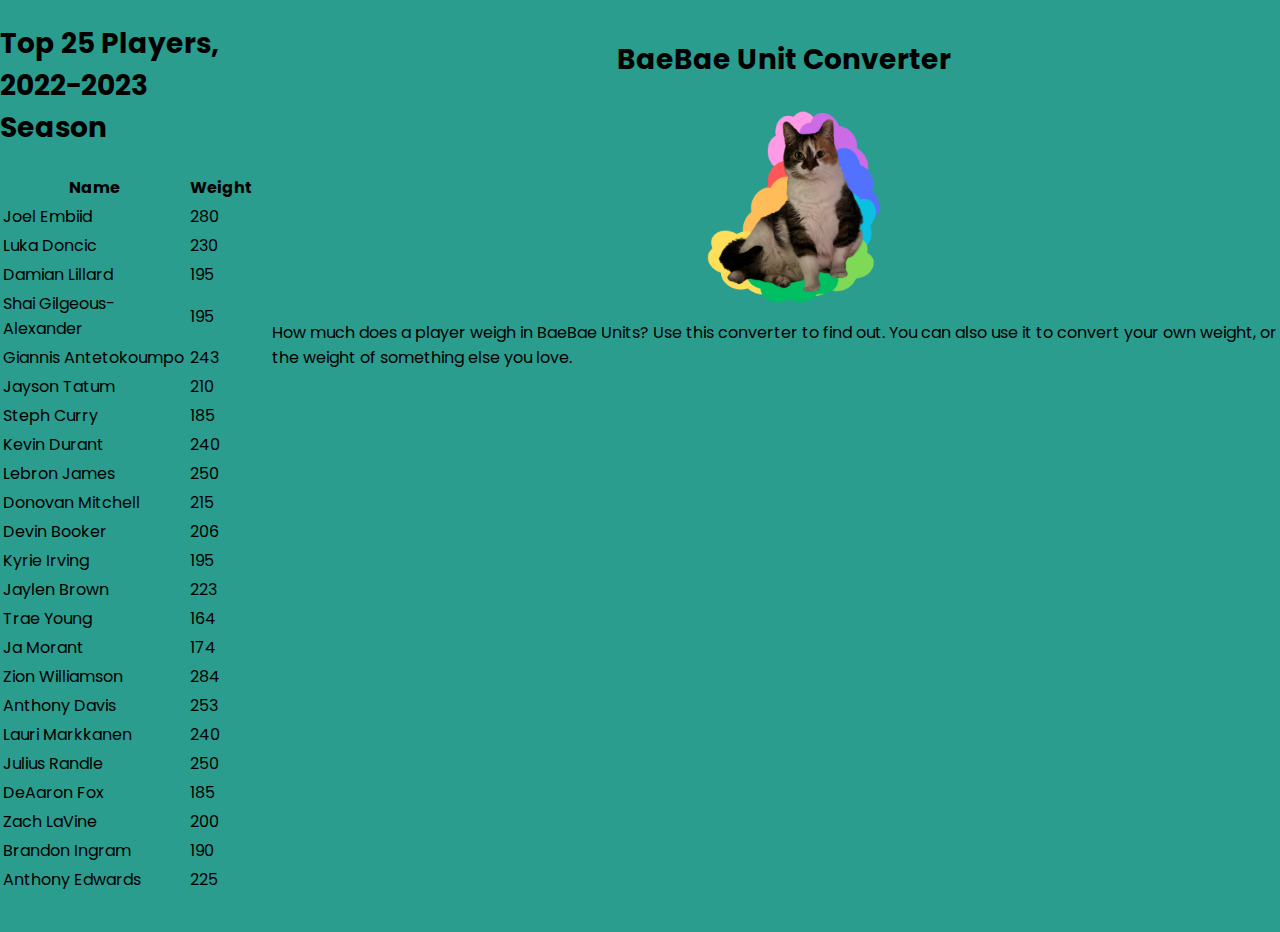
==== bbu.html @ e0d24388 "update table with js" ====
<!DOCTYPE html>
<html lang="en">
<head>
    <meta charset="UTF-8">
    <meta name="viewport" content="width=device-width, initial-scale=1.0">
    <title>BaeBae Unit Converter</title>
    <link rel="stylesheet" type="text/css" href="css/styles.css">
</head>
<body>
    <aside>
    <h2>Top 25 Players, 2022-2023 Season</h2>
    <table id="data-table">
        <thead>
            <tr>
                <th>Name</th>
                <th>Weight</th>
            </tr>
        </thead>
        <tbody>
            <!-- Array data will be inserted here -->
        </tbody>
    </table>
    </aside>
    <main>
        <h2>BaeBae Unit Converter</h2>
        <img src="images/baeBae.png" alt="A chonky calico cat sits in repose with a wavy rainbow background">
        <p>How much does a player weigh in BaeBae Units? Use this converter to find out. You can also use it to convert your own weight, or the weight of something else you love.</p>
    </main>
    <script type="module" src="js/app.js"></script>
</body>
</html>
---- css/styles.css ----
@import url('https://fonts.googleapis.com/css2?family=Poppins:wght@500&display=swap');

html, body {
   height: 100%;
   margin: 0;
}

body {
    display: flex;
    flex-flow: column wrap;
    justify-content: space-between;
    margin: auto;
    font-family: 'Poppins', Arial, Helvetica, sans-serif;
    font-weight: 400;
    background-color: #2a9d8f;
    
}

aside {
    width: 20%;
    margin: auto;
    
    min-height: 100%;
    overflow: hidden;
}

main {
    display: flex;
    flex-direction: column;
    justify-content: flex-start;
    align-items: center; /* Change align-items to center */
    padding: 1em;
    width: 80%;
    background-color: #2a9d8f;
    min-height: 100%;
}

.explainer {
    padding: 0 1em;
    color: black;
}


a {
    color: white;
    text-decoration: none;
}

ul {
    list-style: none;
}

h1 {
    font-weight: 700;
    font-size: 48px;
    color: black;
    margin: auto;
    height: auto;
    text-align: center;
}

h2 {
    font-size: 28px;
}

img {
    width: 200px;
    
}



.player {
    background-color: #f4a261;
    padding: 2em;
    width: 65%;
}

.searchBox {
    display: flex;
    justify-content: center;
    align-items: center;
    width: 100%;
}

.searchBox input {
    border-radius: 8px 0 0 8px;
    border: 0;
    outline: none;
    height: 36px;
    padding: 4px 16px;
    background-color: white;
    color: #000;
    box-sizing: border-box;
}

.searchBox button {
    border-radius: 0 8px 8px 0;
    border: 0;
    height: 36px;
    padding: 4px 16px;
    background-color: white;
}
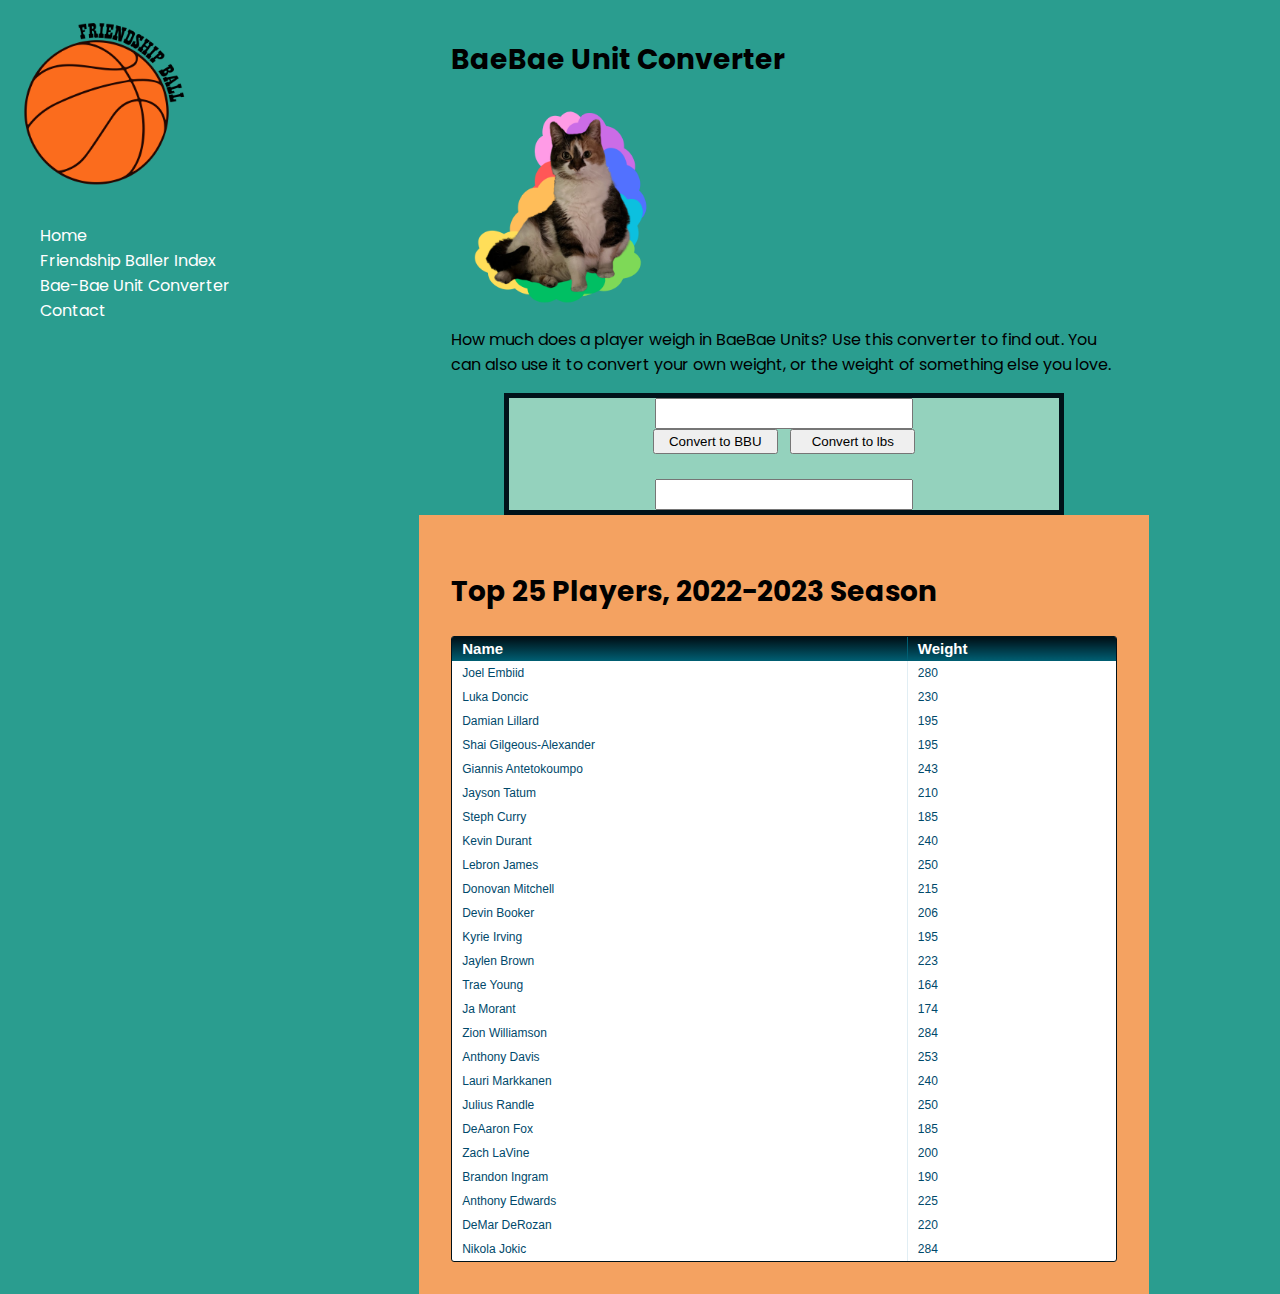
==== commit a5a2a35e: "add converter" ====
--- a/bbu.html
+++ b/bbu.html
@@ -8,8 +8,31 @@
 </head>
 <body>
     <aside>
-    <h2>Top 25 Players, 2022-2023 Season</h2>
-    <table id="data-table">
+        <img src="images/logo.png" alt="Friendship Ball Logo">
+        <ul>
+            <li><a href="#">Home</a></li>
+            <li><a href="#">Friendship Baller Index</a></li>
+            <li><a href="bbu.html">Bae-Bae Unit Converter</a></li>
+            <li><a href="#">Contact</a></li>
+        </ul>
+    </aside>
+    <main>
+        <section class="explainer">
+                <h2>BaeBae Unit Converter</h2>
+                <img src="images/baeBae.png" alt="A chonky calico cat sits in repose with a wavy rainbow background">
+                <p>How much does a player weigh in BaeBae Units? Use this converter to find out. You can also use it to convert your own weight, or the weight of something else you love.</p>
+        </section>
+        <section class="converter">
+            <input type="text" id="input">
+                <button id="bbu">Convert to BBU</button>
+                <button id="pound">Convert to lbs</button>
+            <input type="text" id="output">
+        </section>
+        <section class="player">
+            <h2>Top 25 Players, 2022-2023 Season</h2>
+    
+    <div class="datagrid">       
+        <table id="data-table">
         <thead>
             <tr>
                 <th>Name</th>
@@ -20,12 +43,12 @@
             <!-- Array data will be inserted here -->
         </tbody>
     </table>
-    </aside>
-    <main>
-        <h2>BaeBae Unit Converter</h2>
-        <img src="images/baeBae.png" alt="A chonky calico cat sits in repose with a wavy rainbow background">
-        <p>How much does a player weigh in BaeBae Units? Use this converter to find out. You can also use it to convert your own weight, or the weight of something else you love.</p>
+    </div>
+</section>
+          
     </main>
     <script type="module" src="js/app.js"></script>
+    <script src="js/convert.js"></script>
+
 </body>
 </html>
--- a/css/styles.css
+++ b/css/styles.css
@@ -18,8 +18,7 @@
 
 aside {
     width: 20%;
-    margin: auto;
-    
+    margin: auto; 
     min-height: 100%;
     overflow: hidden;
 }
@@ -28,18 +27,69 @@
     display: flex;
     flex-direction: column;
     justify-content: flex-start;
-    align-items: center; /* Change align-items to center */
+    align-items: center;
     padding: 1em;
     width: 80%;
     background-color: #2a9d8f;
     min-height: 100%;
 }
 
+
 .explainer {
     padding: 0 1em;
     color: black;
-}
-
+    max-width: 65%;
+}
+
+.converter {
+    height: 200px;
+    width: 550px;
+    background-color: #94d2bd;
+    margin: 0 auto;
+    border: 5px solid #001219;
+    display: grid;
+    grid-template-columns: 1fr 1fr 1fr 1fr;
+    grid-template-rows: 1fr 50px 1fr;
+}
+
+#input {
+    height: 25px;
+    width: 250px;
+    grid-column-start: 2;
+    grid-column-end: 4;
+    justify-self: center;
+    align-self: center;
+}
+
+#bbu {
+    height: 25px;
+    width: 125px;
+    grid-column-start: 2;
+    grid-column-end: 3;
+    grid-row-start: 2;
+    grid-row-end: 2;
+    justify-self: center;
+}
+
+#pound {
+    height: 25px;
+    width: 125px;
+    grid-column-start: 3;
+    grid-column-end: 4;
+    grid-row-start: 2;
+    grid-row-end: 2;
+    justify-self: center;
+}
+
+#output {
+    height: 25px;
+    width: 250px;
+    grid-column-start: 2;
+    grid-column-end: 4;
+    grid-row-start: 3;
+    grid-row-end: 3;
+    justify-self: center;
+}
 
 a {
     color: white;
@@ -101,3 +151,58 @@
     padding: 4px 16px;
     background-color: white;
 }
+
+.datagrid table { 
+    border-collapse: collapse; 
+    text-align: left; 
+    width: 100%; 
+} 
+
+.datagrid {
+    font: normal 12px/150% Arial, Helvetica, sans-serif; 
+    background: #fff; 
+    overflow: hidden; 
+    border: 1px solid #001219; 
+    -webkit-border-radius: 3px; 
+    -moz-border-radius: 3px; 
+    border-radius: 3px; 
+}
+
+.datagrid table td, .datagrid table th { 
+    padding: 3px 10px; 
+}
+
+.datagrid table thead th {
+    background:-webkit-gradient( linear, left top, left bottom, color-stop(0.05, #001219), color-stop(1, #005F73) );
+    background:-moz-linear-gradient( center top, #001219 5%, #005F73 100% );
+    filter:progid:DXImageTransform.Microsoft.gradient(startColorstr='#001219', endColorstr='#005F73');
+    background-color:#001219; 
+    color:#FFFFFF; 
+    font-size: 15px; 
+    font-weight: bold; 
+    border-left: 1px solid #005F73; 
+} 
+
+.datagrid table thead th:first-child { 
+    border: none; 
+}
+
+.datagrid table tbody td { 
+    color: #00496B; 
+    border-left: 1px solid #E1EEF4;
+    font-size: 12px;
+    font-weight: normal; 
+}
+
+.datagrid table tbody .alt td { 
+    background: #E1EEF4; 
+    color: #00496B; 
+}
+
+.datagrid table tbody td:first-child {
+    border-left: none; 
+}
+
+.datagrid table tbody tr:last-child td { 
+    border-bottom: none;
+}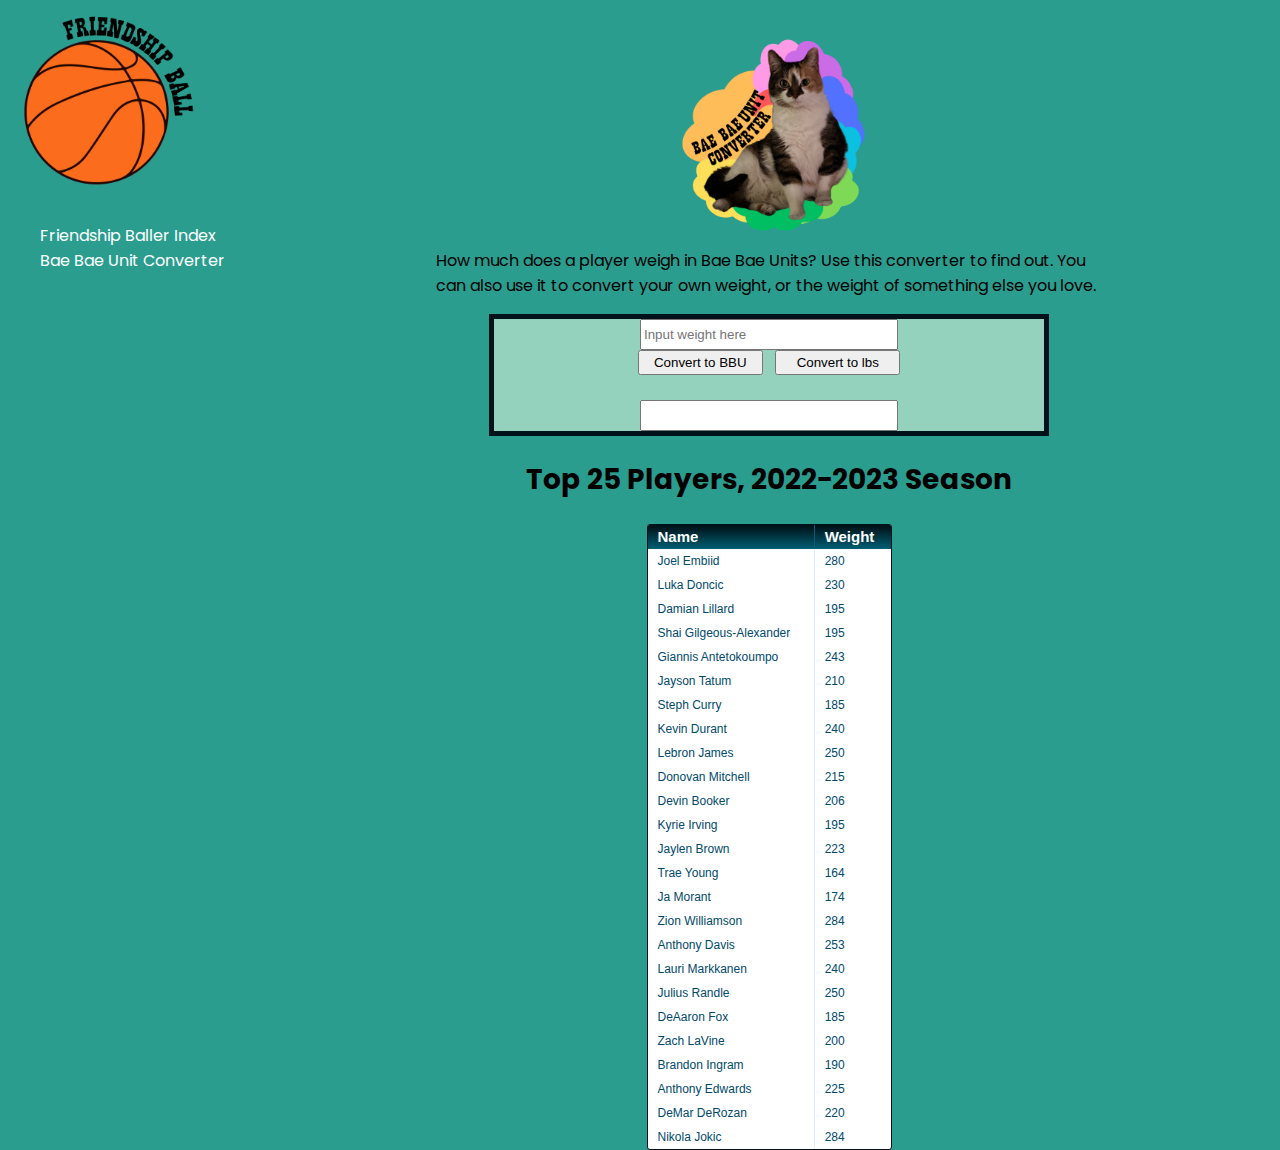
==== commit 5afb4b0e: "css and images" ====
--- a/bbu.html
+++ b/bbu.html
@@ -3,32 +3,36 @@
 <head>
     <meta charset="UTF-8">
     <meta name="viewport" content="width=device-width, initial-scale=1.0">
-    <title>BaeBae Unit Converter</title>
+    <title>Bae Bae Unit Converter</title>
     <link rel="stylesheet" type="text/css" href="css/styles.css">
 </head>
 <body>
+    <header>
+        <h1>Friendship Ball</h1>
+        <ul>
+            <li><a href="index.html">Friendship Baller Index</a></li>
+            <li><a href="bbu.html">Bae Bae Unit Converter</a></li>
+        </ul>
+    </header>
     <aside>
         <img src="images/logo.png" alt="Friendship Ball Logo">
         <ul>
-            <li><a href="#">Home</a></li>
-            <li><a href="#">Friendship Baller Index</a></li>
-            <li><a href="bbu.html">Bae-Bae Unit Converter</a></li>
-            <li><a href="#">Contact</a></li>
+            <li><a href="index.html">Friendship Baller Index</a></li>
+            <li><a href="bbu.html">Bae Bae Unit Converter</a></li>
         </ul>
     </aside>
     <main>
         <section class="explainer">
-                <h2>BaeBae Unit Converter</h2>
                 <img src="images/baeBae.png" alt="A chonky calico cat sits in repose with a wavy rainbow background">
-                <p>How much does a player weigh in BaeBae Units? Use this converter to find out. You can also use it to convert your own weight, or the weight of something else you love.</p>
+                <p>How much does a player weigh in Bae Bae Units? Use this converter to find out. You can also use it to convert your own weight, or the weight of something else you love.</p>
         </section>
         <section class="converter">
-            <input type="text" id="input">
+            <input type="text" id="input" placeholder="Input weight here">
                 <button id="bbu">Convert to BBU</button>
                 <button id="pound">Convert to lbs</button>
             <input type="text" id="output">
         </section>
-        <section class="player">
+        <section class="playerTable">
             <h2>Top 25 Players, 2022-2023 Season</h2>
     
     <div class="datagrid">       
--- a/css/styles.css
+++ b/css/styles.css
@@ -6,42 +6,49 @@
 }
 
 body {
-    display: flex;
+    /*display: flex;
     flex-flow: column wrap;
-    justify-content: space-between;
-    margin: auto;
+    margin: auto;*/
     font-family: 'Poppins', Arial, Helvetica, sans-serif;
     font-weight: 400;
     background-color: #2a9d8f;
     
 }
 
+
 aside {
-    width: 20%;
+    
     margin: auto; 
     min-height: 100%;
     overflow: hidden;
-}
-
-main {
+    display: none;
+}
+
+/*main {
     display: flex;
     flex-direction: column;
     justify-content: flex-start;
     align-items: center;
-    padding: 1em;
-    width: 80%;
+    align-content: space-between;
+    padding: 2em;
+    width: 100%;
     background-color: #2a9d8f;
     min-height: 100%;
 }
-
+*/
 
 .explainer {
+    display: flex;
+    flex-flow: column nowrap;
+    justify-content: center;
+    align-items: center;
     padding: 0 1em;
     color: black;
     max-width: 65%;
 }
 
 .converter {
+    align-self: center;
     height: 200px;
     width: 550px;
     background-color: #94d2bd;
@@ -52,6 +59,14 @@
     grid-template-rows: 1fr 50px 1fr;
 }
 
+.playerTable {
+    display: flex;
+    flex-flow: column wrap;
+    align-items: center;
+    margin: 0 auto;
+    align-self: center;
+}
+
 #input {
     height: 25px;
     width: 250px;
@@ -115,8 +130,9 @@
 
 img {
     width: 200px;
-    
-}
+    margin-left: auto;
+    margin-right: auto;
+  }
 
 
 
@@ -152,6 +168,7 @@
     background-color: white;
 }
 
+
 .datagrid table { 
     border-collapse: collapse; 
     text-align: left; 
@@ -166,6 +183,7 @@
     -webkit-border-radius: 3px; 
     -moz-border-radius: 3px; 
     border-radius: 3px; 
+    width: 50%;
 }
 
 .datagrid table td, .datagrid table th { 
@@ -205,4 +223,132 @@
 
 .datagrid table tbody tr:last-child td { 
     border-bottom: none;
-}+}
+
+@media only screen and (min-width: 770px) {
+    body {
+        display: flex;
+        flex-flow: column wrap;
+    
+    }
+    
+    aside {
+        display: block;
+    }
+    
+    main {
+        display: flex;
+        flex-direction: column;
+        justify-content: flex-start;
+        align-items: center;
+        align-content: space-between;
+        padding: 2em;
+        width: 80%;
+        background-color: #2a9d8f;
+        min-height: 100%;
+    }
+
+    header {
+   
+    display: none;
+    }
+}
+
+@media only screen and (max-width: 769px) {
+   /* body {
+        font-family: 'Poppins', Arial, Helvetica, sans-serif;
+        font-weight: 400;
+        background-color: #2a9d8f;
+        
+    }
+    */
+    header {
+        display: flex;
+        flex-flow: row nowrap;
+        align-content: center;
+    }
+
+    aside {
+        display: none;
+    }
+
+    main {
+        width: 100%;
+        padding: 0;
+        margin: auto;
+        max-height: 100%;
+        display: flex;
+        flex-direction: column;
+        justify-content: flex-start;
+        align-items: center;
+        background-color: #2a9d8f;
+    }
+
+    main > * {
+        width: 100%;
+    }
+
+    header {
+        display: flex;
+    }
+
+    header > ul {
+        list-style-type: none;
+        margin: 0;
+        padding: 0;
+        overflow: hidden;
+        
+    }
+
+    .converter {
+        align-self: center;
+        height: 200px;
+        width: 75%;
+        background-color: #94d2bd;
+        margin: 0 auto;
+        border: 5px solid #001219;
+        display: grid;
+        grid-template-columns: 1fr 1fr 1fr 1fr;
+        grid-template-rows: 1fr 50px 1fr;
+    }
+
+#input {
+    height: 25px;
+    width: 250px;
+    grid-column-start: 2;
+    grid-column-end: 4;
+    justify-self: center;
+    align-self: center;
+}
+
+#bbu {
+    height: 25px;
+    width: 125px;
+    grid-column-start: 2;
+    grid-column-end: 3;
+    grid-row-start: 2;
+    grid-row-end: 2;
+    justify-self: center;
+}
+
+#pound {
+    height: 25px;
+    width: 125px;
+    grid-column-start: 3;
+    grid-column-end: 4;
+    grid-row-start: 2;
+    grid-row-end: 2;
+    justify-self: center;
+}
+
+#output {
+    height: 25px;
+    width: 250px;
+    grid-column-start: 2;
+    grid-column-end: 4;
+    grid-row-start: 3;
+    grid-row-end: 3;
+    justify-self: center;
+}
+}
+
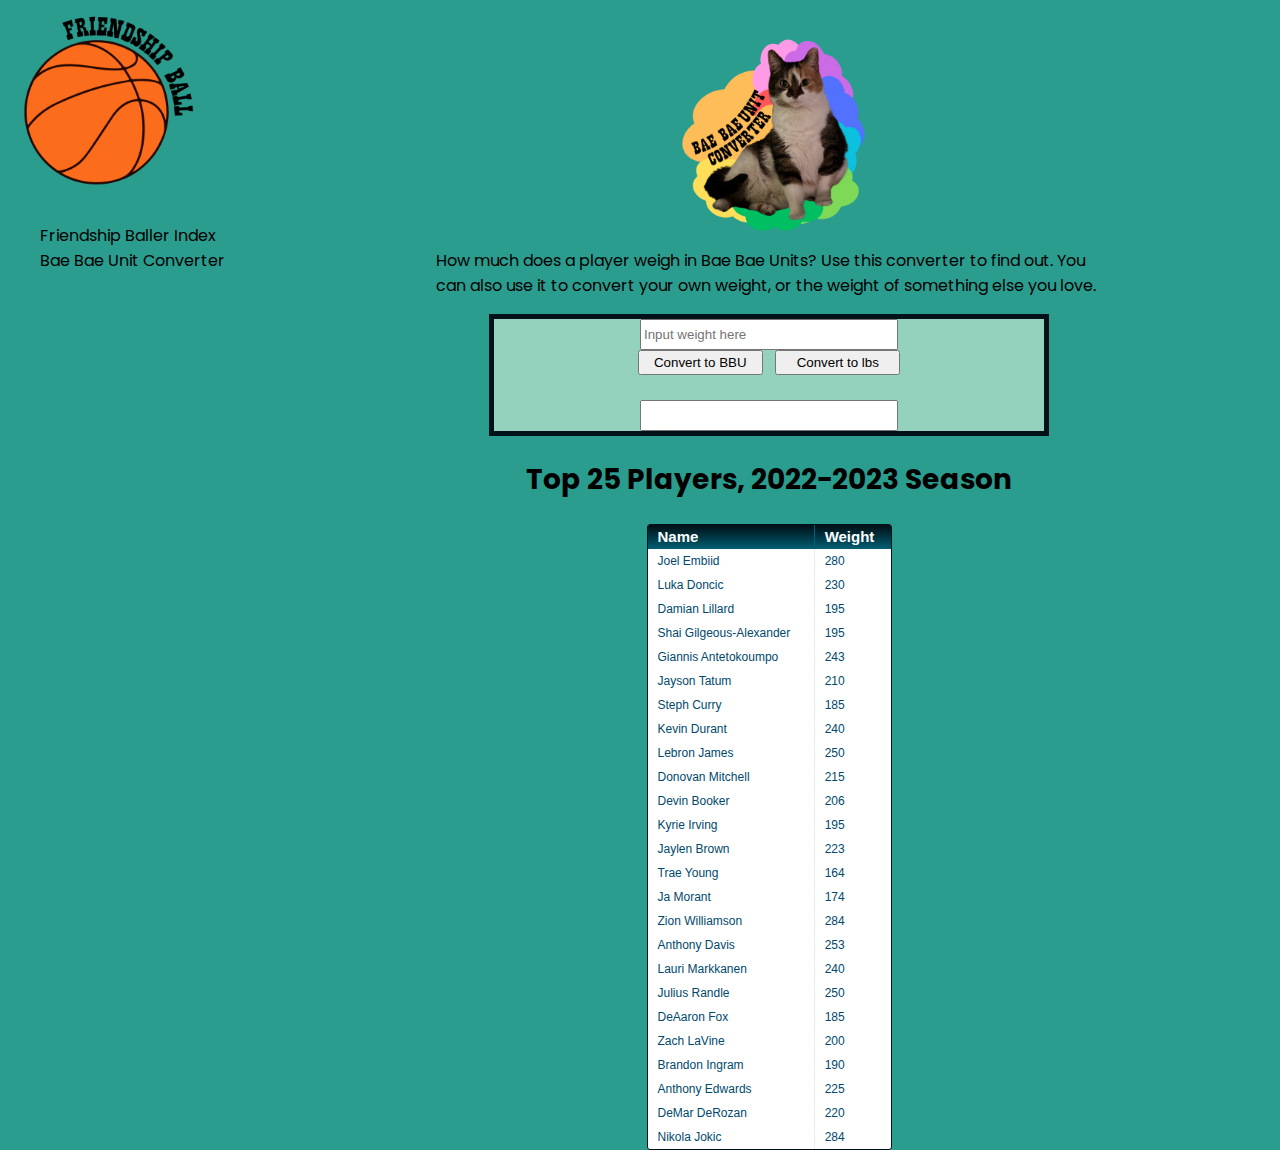
==== commit fc4e249e: "css fixes" ====
--- a/bbu.html
+++ b/bbu.html
@@ -8,7 +8,7 @@
 </head>
 <body>
     <header>
-        <h1>Friendship Ball</h1>
+        <img src="images/logo.png" alt="Friendship Ball Logo">
         <ul>
             <li><a href="index.html">Friendship Baller Index</a></li>
             <li><a href="bbu.html">Bae Bae Unit Converter</a></li>
--- a/css/styles.css
+++ b/css/styles.css
@@ -107,7 +107,7 @@
 }
 
 a {
-    color: white;
+    color: black;
     text-decoration: none;
 }
 
@@ -262,11 +262,7 @@
         
     }
     */
-    header {
-        display: flex;
-        flex-flow: row nowrap;
-        align-content: center;
-    }
+    
 
     aside {
         display: none;
@@ -284,20 +280,25 @@
         background-color: #2a9d8f;
     }
 
-    main > * {
-        width: 100%;
-    }
-
     header {
         display: flex;
+        
     }
 
     header > ul {
         list-style-type: none;
-        margin: 0;
+        margin: 2em;
         padding: 0;
+        display: flex;
+        flex-flow: row nowrap;
+        align-content: space-between;
         overflow: hidden;
-        
+    }
+
+    header > img {
+        margin: 1em;
+        width: 15%;
+        height: 15%;
     }
 
     .converter {
